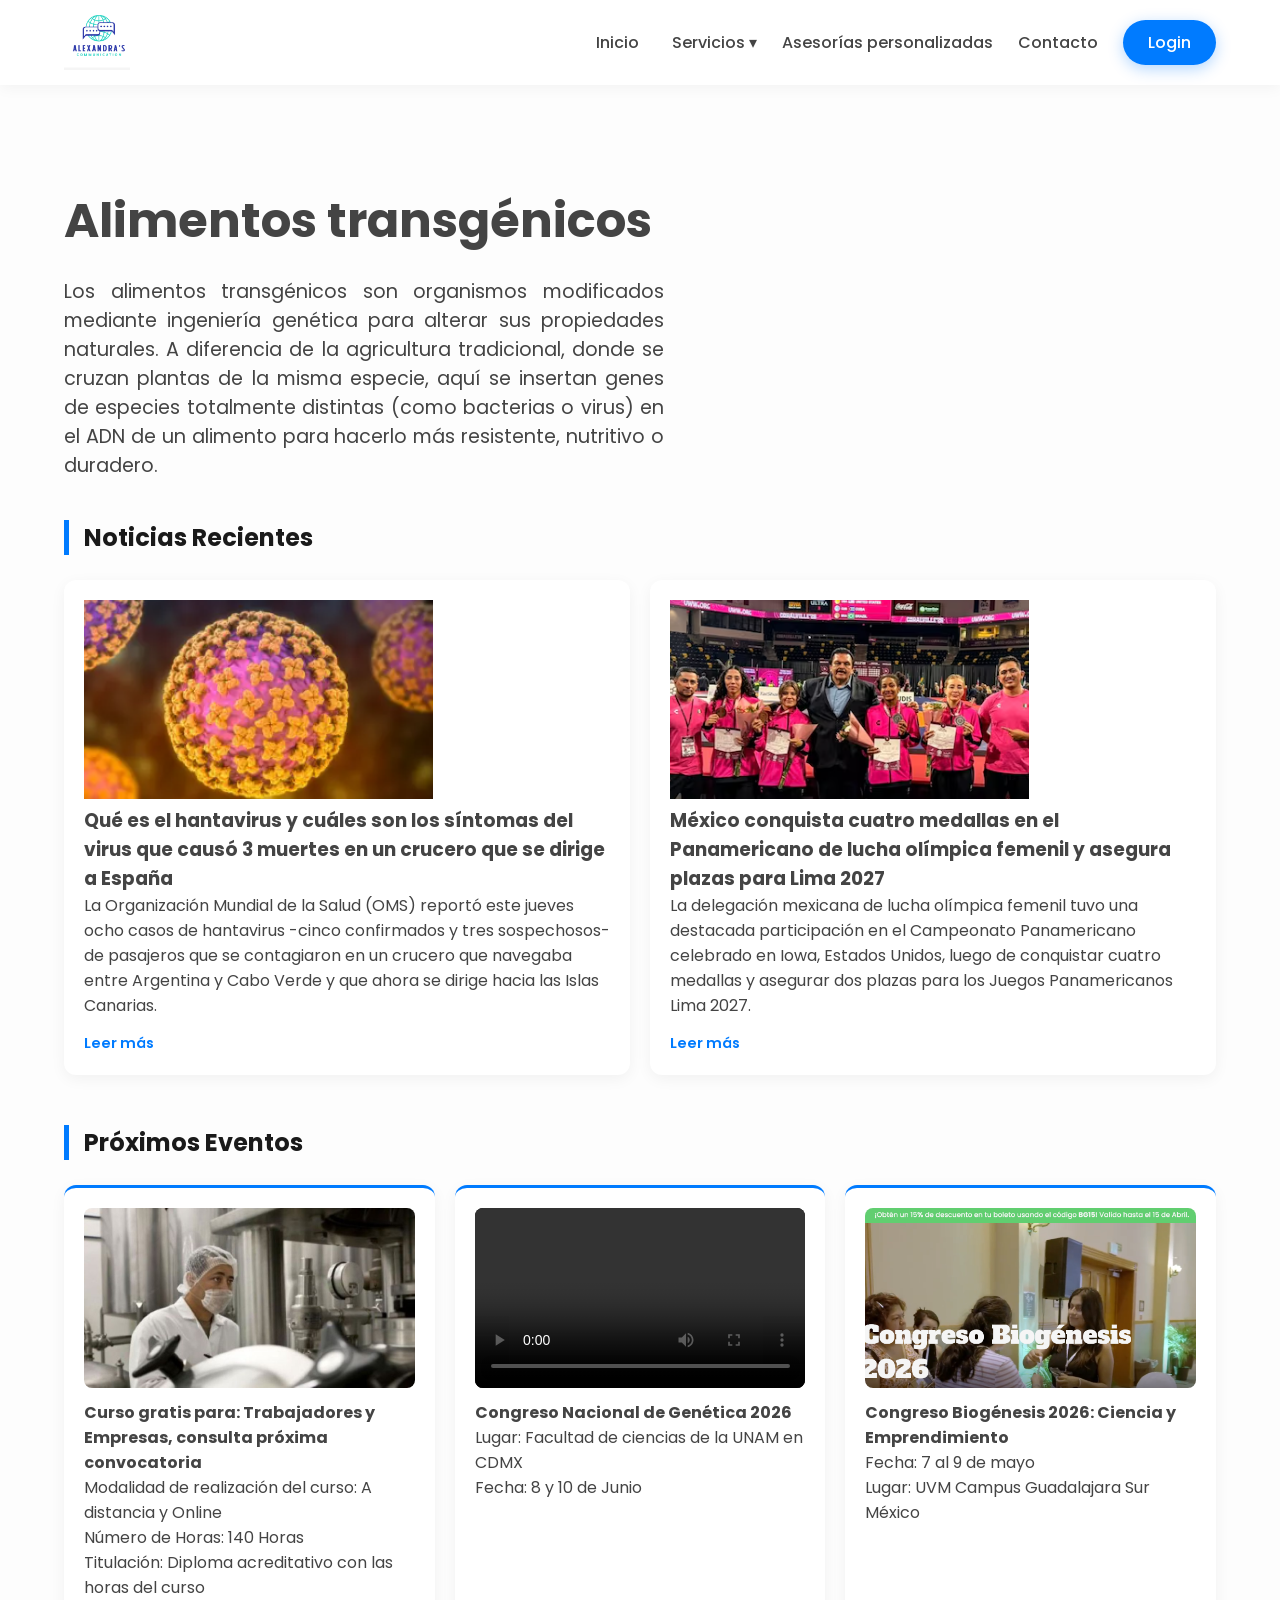
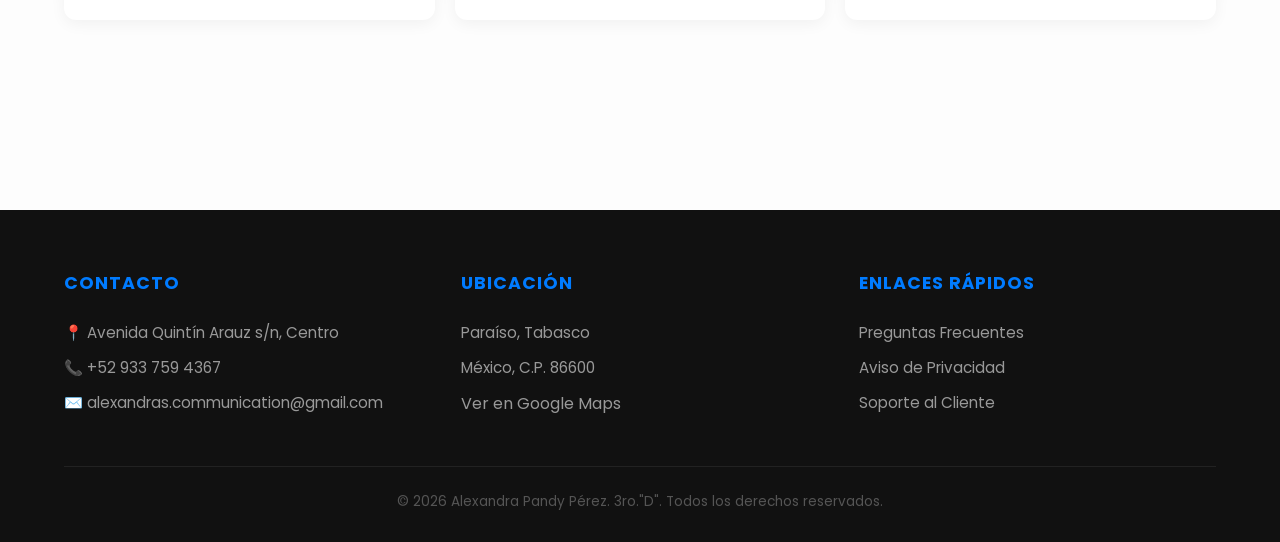
==== index.html @ fa480945 "Add files via upload" ====
<!DOCTYPE html>
<html lang="es">
<head>
    <link rel="stylesheet" href="estilos.css">
    <meta charset="UTF-8">
    <meta name="viewport" content="width=device-width, initial-scale=1.0">
    <title>Alimentos transgénicos</title>
        <!-- Google Fonts -->
    <link href="https://fonts.googleapis.com/css2?family=Poppins:wght@300;400;600&display=swap" rel="stylesheet">
    <link rel="stylesheet" href="estilos_maquetacion.css">
    <link rel='stylesheet' href='https://cdn-uicons.flaticon.com/4.0.0/uicons-bold-straight/css/uicons-bold-straight.css'>
    <link rel='stylesheet' href='https://cdn-uicons.flaticon.com/4.0.0/uicons-solid-rounded/css/uicons-solid-rounded.css'>
</head>
<body>

    <header>
        <div class="container">
            <div class="logo">
                <!-- COLOCA TU LOGO AQUÍ -->
                <a href="index.html">
                    <img src="img/logo.png"  alt="Coloca tu logo aquí">
                </a>
            </div>

            <nav>
                <ul class="nav-menu">
                    <li><a href="index.html"><i class="fi fi-bs-login-lock"></i>Inicio</a></li>
                    
                    <li class="dropdown">
                        <a href="#"><i class="fi fi-sr-customer-care"></i>Servicios ▾</a>
                        <ul class="dropdown-content">
                            <li><a href="talleres.html">Talleres de cocina</a></li>
                            <li><a href="planificacion.html">Planificación de menús</a></li>
                            <li><a href="despensa.html">Auditoría de despensa</a></li>
                        </ul>
                    </li>
                   

                    <li><a href="asesorias.html">Asesorías personalizadas</a></li>
                    <li><a href="contacto.html">Contacto</a></li>
                    <li><a href="login.html" class="btn-login">Login</a></li>
                </ul>
            </nav>
        </div>
    </header>

    <main class="container" style="padding: 100px 0;">
        <h1 style="font-size: 3rem; margin-bottom: 20px;">Alimentos transgénicos</h1>
        <p style="font-size: 1.2rem; max-width: 600px; text-align: justify">Los alimentos transgénicos son organismos modificados mediante ingeniería genética para alterar sus propiedades naturales. A diferencia de la agricultura tradicional, donde se cruzan plantas de la misma especie, aquí se insertan genes de especies totalmente distintas (como bacterias o virus) en el ADN de un alimento para hacerlo más resistente, nutritivo o duradero.</p>
        <!-- SECCIÓN DE NOTICIAS Y EVENTOS -->
        <section class="seccion-info">
            
            <!-- FILA DE 2 CUADROS (Noticias Destacadas) -->
            <h2 class="titulo-seccion">Noticias Recientes</h2>
            <div class="contenedor-dos">
                <div class="cuadro cuadro-grande">
                    <div class="contenedor de imagen"><img src="img/hantavirus.png"></div>
                    <h3>Qué es el hantavirus y cuáles son los síntomas del virus que causó 3 muertes en un crucero que se dirige a España</h3>
                    <p>La Organización Mundial de la Salud (OMS) reportó este jueves ocho casos de hantavirus -cinco confirmados y tres sospechosos- de pasajeros que se contagiaron en un crucero que navegaba entre Argentina y Cabo Verde y que ahora se dirige hacia las Islas Canarias.</p>
                    <a href="https://www.bbc.com/mundo/articles/cg7prkzd0nvo" class="leer-mas">Leer más</a>
                </div>
                <div class="cuadro cuadro-grande">
                    <div class="contenedor de imagen"><img src="img/medallas.png"></div>
                    <h3>México conquista cuatro medallas en el Panamericano de lucha olímpica femenil y asegura plazas para Lima 2027</h3>
                    <p>La delegación mexicana de lucha olímpica femenil tuvo una destacada participación en el Campeonato Panamericano celebrado en Iowa, Estados Unidos, luego de conquistar cuatro medallas y asegurar dos plazas para los Juegos Panamericanos Lima 2027.</p>
                    
                    <a href="https://www.infobae.com/mexico/deportes/2026/05/09/mexico-conquista-cuatro-medallas-en-el-panamericano-de-lucha-olimpica-femenil-y-asegura-plazas-para-lima-2027/" class="leer-mas">Leer más</a>
                </div>
            </div>

            <!-- FILA DE 3 CUADROS (Eventos o Info Rápida) -->
            <h2 class="titulo-seccion">Próximos Eventos</h2>
            <div class="contenedor-tres">
    <!-- Cuadro con Imagen -->
    <div class="cuadro cuadro-pequeno">
        <div style="height: 180; background-image: url('img/biocurso.jpg'); background-size: cover; background-position: center;" class="media-container">
            
        </div>
        <h4>Curso gratis para: Trabajadores y Empresas, consulta próxima convocatoria</h4>
        <p>Modalidad de realización del curso: A distancia y Online</p>
        <p>Número de Horas: 140 Horas</p>
        <p>Titulación: Diploma acreditativo con las horas del curso </p>
    </div>

    <!-- Cuadro con Video -->
    <div class="cuadro cuadro-pequeno"> 
        <div class="media-container" style="height: 180px; background: #000;">
            <video controls playsinline style="width: 100%; height: 100%; object-fit: cover;"> 
                <source src="congreso.mp4" type="video/mp4">
                Tu navegador no soporta videos.
            </video>
        </div>
        <h4>Congreso Nacional de Genética 2026</h4>
        <p>Lugar: Facultad de ciencias de la UNAM en CDMX</p>
        <p>Fecha: 8 y 10 de Junio</p>
    </div>

    <!-- Cuadro con Info Rápida (Solo texto si quieres) -->
    <div class="cuadro cuadro-pequeno">
        <div style="height: 180; background-image: url('img/congreso.png'); background-size: cover; background-position: center;" class="media-container">
        </div>
        <h4>Congreso Biogénesis 2026: Ciencia y Emprendimiento</h4>
        <p>Fecha: 7 al 9 de mayo</p>
        <p>Lugar: UVM Campus Guadalajara Sur México</p>
    </div>
</div>
</section>

        
    </main>

    <footer>
        <div class="container">
            <div class="footer-grid">
                <div class="footer-col">
                    <h4>Contacto</h4>
                    <p>📍 Avenida Quintín Arauz s/n, Centro</p>
                    <p>📞 +52 933 759 4367</p>
                    <p>✉️ alexandras.communication@gmail.com</p>
                </div>
                <div class="footer-col">
                    <h4>Ubicación</h4>
                    <p>Paraíso, Tabasco</p>
                    <p>México, C.P. 86600</p>
                    <a href="https://www.google.com/maps/place/Quintin+Arauz,+86608+Para%C3%ADso,+Tabasco/@18.3882395,-93.2229094,16z/data=!3m1!4b1!4m6!3m5!1s0x85ee8cd8046d44b1:0xa1465b4824450389!8m2!3d18.3894222!4d-93.2162634!16s%2Fg%2F1thmfrpp?authuser=0&entry=ttu&g_ep=EgoyMDI2MDUwNi4wIKXMDSoASAFQAw%3D%3D">Ver en Google Maps</a>
                </div>
                <div class="footer-col">
                    <h4>Enlaces Rápidos</h4>
                    <ul>
                        <li><a href="preguntas.html">Preguntas Frecuentes</a></li>
                        <li><a href="privacidad.html">Aviso de Privacidad</a></li>
                        <li><a href="soporte.html">Soporte al Cliente</a></li>
                    </ul>
                </div>
            </div>
            <div class="footer-bottom">
                &copy; 2026 Alexandra Pandy Pérez. 3ro."D". Todos los derechos reservados.
            </div>
        </div>
    </footer>

</body>
</html>
---- estilos.css ----
/* --- 1. VARIABLES --- */
:root {
    --color-primario: #007bff; /* Color principal (azul) */
    --color-oscuro: #1a1a1a; /* Color oscuro para textos fuertes */
    --color-texto: #444; /* Color general del texto */
    --blanco: #ffffff; /* Color blanco */
    --sombra: 0 10px 30px rgba(0,0,0,0.1); /* Sombra suave */
    --transicion: all 0.4s cubic-bezier(0.165, 0.84, 0.44, 1); /* Animación suave */
}

/* Reset básico para quitar márgenes por defecto */
* {
    margin: 0;
    padding: 0;
    box-sizing: border-box; /* Evita que el padding rompa tamaños */
}

/* Configuración general del body */
body {
    font-family: 'Poppins', sans-serif; /* Fuente */
    background-color: #fdfdfd; /* Fondo claro */
    color: var(--color-texto); /* Color del texto */
    display: flex;
    flex-direction: column;
    min-height: 100vh; /* Para que el footer quede abajo */
}

/* Contenedor centrado */
.container {
    width: 90%;
    max-width: 1200px; /* Ancho máximo */
    margin: 0 auto; /* Centrar */
}

/* --- 2. HEADER Y LOGO --- */
header {
    background: var(--blanco); /* Fondo blanco */
    padding: 15px 0;
    box-shadow: 0 2px 15px rgba(0,0,0,0.05); /* Sombra ligera */
    position: sticky; /* Se queda fijo arriba */
    top: 0;
    z-index: 1000; /* Siempre encima */
}

/* Alinea logo y menú */
header .container {
    display: flex;
    justify-content: space-between;
    align-items: center;
}

/* CONFIGURACIÓN DEL LOGO */
.logo img {
    height: 55px; /* Tamaño del logo */
    width: auto;
    display: block;
}

/* --- 3. NAVEGACIÓN Y MENÚ --- */
.nav-menu {
    display: flex; /* Menú en fila */
    list-style: none; /* Quita viñetas */
    align-items: center;
}

/* Separación entre opciones */
.nav-menu > li {
    margin-left: 25px;
    position: relative; /* Necesario para submenú */
}

/* Estilo de enlaces */
.nav-menu a {
    text-decoration: none;
    color: var(--color-oscuro);
    font-weight: 500;
    padding: 10px 0;
    transition: var(--transicion);
    display: block;

    /* Permite alinear iconos con texto */
    display: inline-flex; 
    align-items: center; 
    gap: 8px; 
    text-decoration: none; 
    color: inherit;
}

/* Línea animada debajo del menú */
.nav-menu > li > a::after {
    content: '';
    position: absolute;
    width: 0; /* Empieza invisible */
    height: 2px;
    bottom: 0;
    left: 0;
    background-color: var(--color-primario);
    transition: var(--transicion);
}

/* Cuando pasas el mouse aparece la línea */
.nav-menu > li:hover > a::after {
    width: 100%;
}

/* Cambio de color al pasar el mouse */
.nav-menu a:hover {
    color: var(--color-primario);
}

/* --- 4. SUBMENÚ DESPLEGABLE --- */
.dropdown-content {
    position: absolute;
    top: 120%; /* Debajo del menú */
    left: -20px;
    background: var(--blanco);
    min-width: 220px;
    padding: 15px 0;
    list-style: none;
    border-radius: 12px; /* Bordes redondeados */
    box-shadow: var(--sombra);

    /* Oculto por defecto */
    opacity: 0;
    visibility: hidden;
    transform: translateY(20px); /* Baja un poco */
    transition: var(--transicion);
}

/* Mostrar el submenú al pasar el mouse */
.dropdown:hover .dropdown-content {
    opacity: 1;
    visibility: visible;
    transform: translateY(0);
}

/* Estilo de opciones del submenú */
.dropdown-content li a {
    padding: 12px 25px;
    font-size: 0.9rem;
    color: var(--color-texto);
    font-weight: 400;
}

/* Hover en submenú */
.dropdown-content li a:hover {
    background-color: #f8faff;
    color: var(--color-primario);
    padding-left: 30px; /* Se mueve a la derecha */
}

/* Botón Login resaltado */
.btn-login {
    background-color: var(--color-primario);
    color: var(--blanco) !important;
    padding: 10px 25px !important;
    border-radius: 50px; /* Forma redonda */
    box-shadow: 0 4px 15px rgba(0, 123, 255, 0.3);
}

/* Efecto hover del botón */
.btn-login:hover {
    transform: translateY(-2px); /* Se levanta */
    box-shadow: 0 6px 20px rgba(0, 123, 255, 0.4);
}

/* --- 5. RESPONSIVE --- */
@media (max-width: 850px) {

    /* Header en columna */
    header .container {
        flex-direction: column;
        gap: 20px;
    }

    /* Menú se adapta */
    .nav-menu {
        flex-wrap: wrap;
        justify-content: center;
    }

    .nav-menu li {
        margin: 5px 15px;
    }

    /* Submenú en móvil */
    .dropdown-content {
        position: static; /* Ya no flotante */
        box-shadow: none;
        opacity: 1;
        visibility: visible;
        transform: none;
        display: none; /* Oculto */
        background: #f1f1f1;
    }

    /* Mostrar al hacer hover */
    .dropdown:hover .dropdown-content {
        display: block;
    }
}

/* --- 6. FOOTER 3 COLUMNAS --- */
footer {
    background: #111;
    color: #fff;
    padding: 60px 0 30px;
    margin-top: auto; /* Empuja el footer abajo */
}

/* Grid para dividir en columnas */
.footer-grid {
    display: grid;
    grid-template-columns: repeat(auto-fit, minmax(250px, 1fr)); /* Responsive */
    gap: 40px;
    margin-bottom: 40px;
}

/* Títulos del footer */
.footer-col h4 {
    color: var(--color-primario);
    margin-bottom: 25px;
    font-size: 1.1rem;
    text-transform: uppercase;
    letter-spacing: 1px;
}

/* Texto del footer */
.footer-col p, .footer-col li {
    color: #999;
    font-size: 0.95rem;
    margin-bottom: 12px;
}

/* Quita viñetas */
.footer-col ul { 
    list-style: none; 
}

/* Enlaces del footer */
.footer-col a {
    color: #999;
    text-decoration: none;
    transition: var(--transicion);
}

/* Hover enlaces */
.footer-col a:hover {
    color: var(--blanco);
}

/* Parte inferior del footer */
.footer-bottom {
    text-align: center;
    border-top: 1px solid #222;
    padding-top: 25px;
    color: #555;
    font-size: 0.85rem;
}
 /* ESTILOS CSS PARA ESTA SECCIÓN (Agrégalos a tu bloque <style>) */

    .seccion-info {
        padding: 40px 0;
    }

    .titulo-seccion {
        margin-bottom: 25px;
        color: var(--color-oscuro);
        border-left: 5px solid var(--color-primario);
        padding-left: 15px;
    }

    /* Contenedores Flexbox */
    .contenedor-dos, .contenedor-tres {
        display: flex;
        gap: 20px;
        flex-wrap: wrap; /* Para que sea responsivo */
        margin-bottom: 50px;
    }

    /* Estilo base de los cuadros */
    .cuadro {
        background: var(--blanco);
        border-radius: 12px;
        padding: 20px;
        box-shadow: 0 4px 15px rgba(0,0,0,0.05);
        transition: transform 0.3s ease;
    }

    .cuadro:hover {
        transform: translateY(-5px);
    }

    /* Tamaños específicos */
    .cuadro-grande {
        flex: 1 1 calc(50% - 20px); /* 2 cuadros por fila */
        min-width: 300px;
    }

    .cuadro-pequeno {
        flex: 1 1 calc(33.33% - 20px); /* 3 cuadros por fila */
        min-width: 250px;
        border-top: 3px solid var(--color-primario);
        align-items: center;
    }
.imagen-placeholder {
    width: 100%;
    height: auto;       /* Ya no obligamos a que mida 200px */
    overflow: hidden;
    border-radius: 8px;
    margin-bottom: 15px;
}

.imagen-placeholder img {
    width: 100%;        /* Ocupa todo el ancho disponible */
    height: auto;       /* Mantiene su proporción natural */
    display: block;
}
  
    /* Elementos internos 
    .imagen-placeholder {
        background: #eee;
        height: 150px;
        display: flex;
        align-items: center;
        justify-content: center;
        border-radius: 8px;
        margin-bottom: 15px;
        color: #888;
    }*/

    .leer-mas {
        display: inline-block;
        margin-top: 15px;
        color: var(--color-primario);
        text-decoration: none;
        font-weight: 600;
        font-size: 0.9rem;
    }
    /* Contenedor universal para fotos y videos */
.media-container {
    width: 100%;
    height: 180px;         /* Altura fija para que los 3 cuadros estén parejos */
    background-color: #1a1a1a; /* Fondo oscuro para resaltar el contenido */
    display: flex;
    align-items: center;
    justify-content: center;
    border-radius: 8px;
    margin-bottom: 12px;
    overflow: hidden;
}

/* Ajuste para que se vea TODO (Imagen) */
.media-container img {
    max-width: 100%;
    max-height: 100%;
    object-fit: contain;   /* ESTA ES LA CLAVE: No corta nada */
}

/* Ajuste para que se vea TODO (Video) */
.media-container video {
    width: 100%;
    height: 100%;
    object-fit: contain;   /* ESTA ES LA CLAVE: Muestra el video completo */
    outline: none;
}
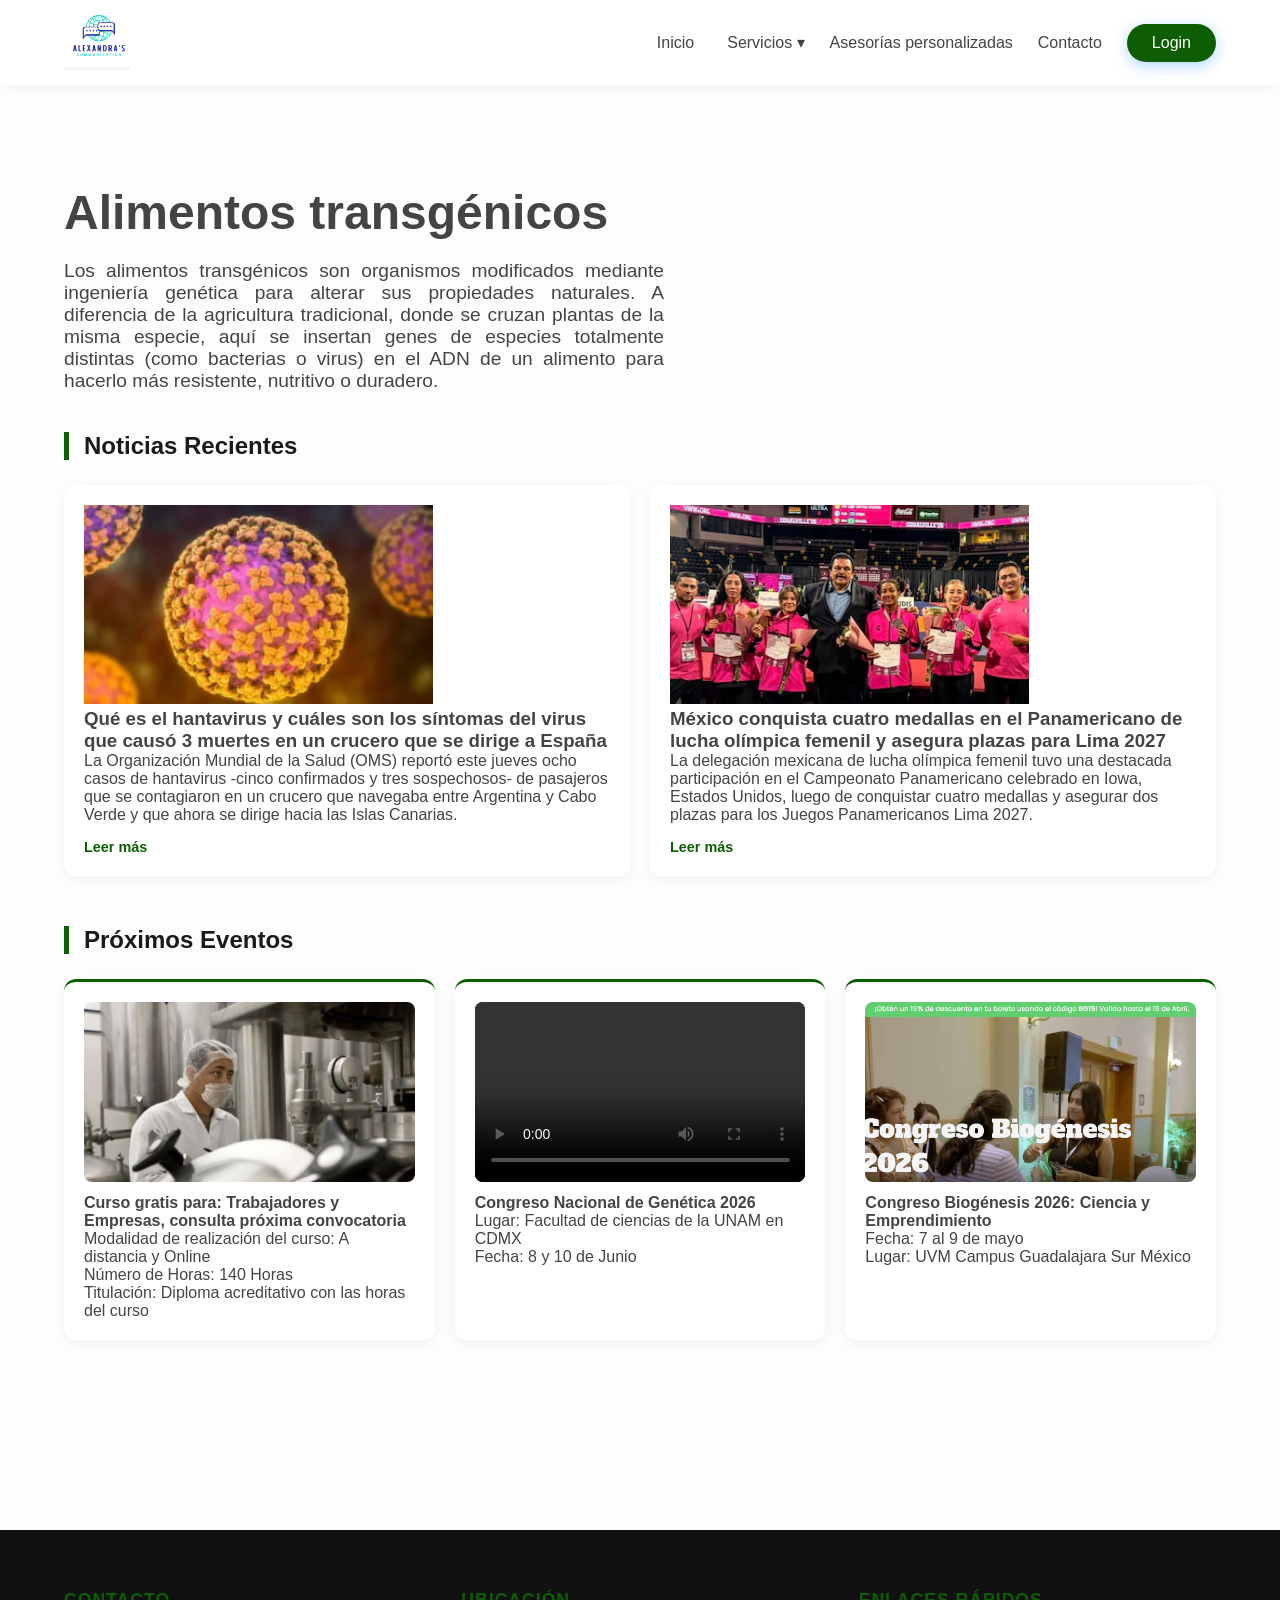
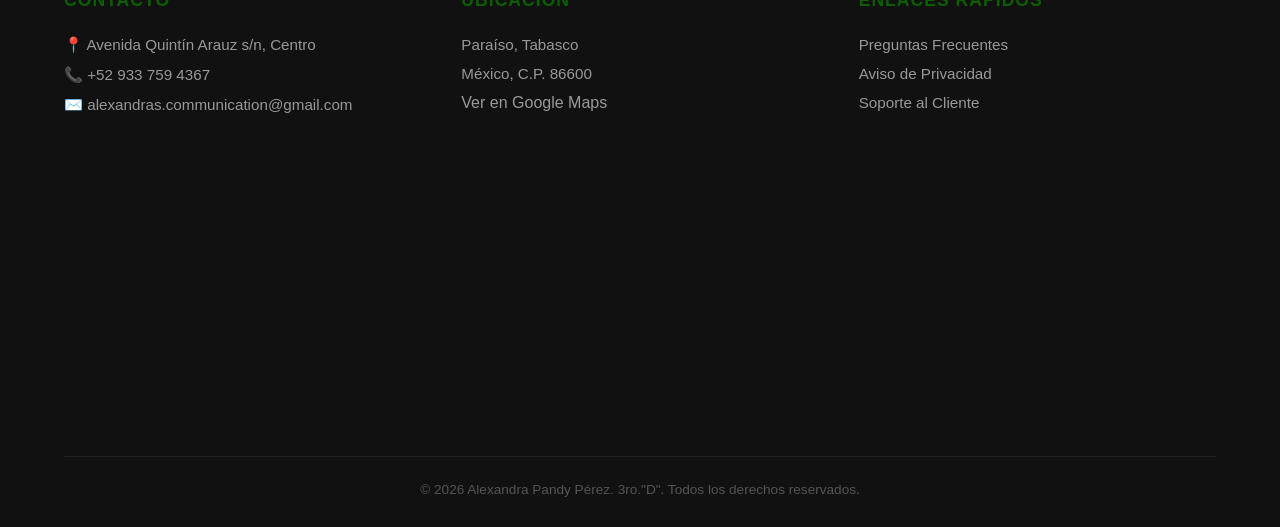
==== commit e7f41040: "Add files via upload" ====
--- a/index.html
+++ b/index.html
@@ -16,7 +16,7 @@
     <header>
         <div class="container">
             <div class="logo">
-                <!-- COLOCA TU LOGO AQUÍ -->
+                
                 <a href="index.html">
                     <img src="img/logo.png"  alt="Coloca tu logo aquí">
                 </a>
@@ -68,7 +68,7 @@
                 </div>
             </div>
 
-            <!-- FILA DE 3 CUADROS (Eventos o Info Rápida) -->
+            <!-- FILA DE 3 CUADROS -->
             <h2 class="titulo-seccion">Próximos Eventos</h2>
             <div class="contenedor-tres">
     <!-- Cuadro con Imagen -->
@@ -95,7 +95,7 @@
         <p>Fecha: 8 y 10 de Junio</p>
     </div>
 
-    <!-- Cuadro con Info Rápida (Solo texto si quieres) -->
+
     <div class="cuadro cuadro-pequeno">
         <div style="height: 180; background-image: url('img/congreso.png'); background-size: cover; background-position: center;" class="media-container">
         </div>
@@ -123,6 +123,7 @@
                     <p>Paraíso, Tabasco</p>
                     <p>México, C.P. 86600</p>
                     <a href="https://www.google.com/maps/place/Quintin+Arauz,+86608+Para%C3%ADso,+Tabasco/@18.3882395,-93.2229094,16z/data=!3m1!4b1!4m6!3m5!1s0x85ee8cd8046d44b1:0xa1465b4824450389!8m2!3d18.3894222!4d-93.2162634!16s%2Fg%2F1thmfrpp?authuser=0&entry=ttu&g_ep=EgoyMDI2MDUwNi4wIKXMDSoASAFQAw%3D%3D">Ver en Google Maps</a>
+                <iframe src="https://www.google.com/maps/embed?pb=!1m18!1m12!1m3!1d7572.203074441786!2d-93.21775955!3d18.3882294!2m3!1f0!2f0!3f0!3m2!1i1024!2i768!4f13.1!3m3!1m2!1s0x85ee8cd8046d44b1%3A0xa1465b4824450389!2sQuintin%20Arauz%2C%2086608%20Para%C3%ADso%2C%20Tabasco!5e0!3m2!1sen!2smx!4v1780104830603!5m2!1sen!2smx" width="400" height="300" style="border:0;" allowfullscreen="" loading="lazy" referrerpolicy="no-referrer-when-downgrade"></iframe>
                 </div>
                 <div class="footer-col">
                     <h4>Enlaces Rápidos</h4>
--- a/estilos.css
+++ b/estilos.css
@@ -1,6 +1,6 @@
 /* --- 1. VARIABLES --- */
 :root {
-    --color-primario: #007bff; /* Color principal (azul) */
+    --color-primario:  #0d5e02; /* Color principal (verde) */
     --color-oscuro: #1a1a1a; /* Color oscuro para textos fuertes */
     --color-texto: #444; /* Color general del texto */
     --blanco: #ffffff; /* Color blanco */
@@ -17,7 +17,7 @@
 
 /* Configuración general del body */
 body {
-    font-family: 'Poppins', sans-serif; /* Fuente */
+    font-family: 'Open Sans', sans-serif; /* Fuente */
     background-color: #fdfdfd; /* Fondo claro */
     color: var(--color-texto); /* Color del texto */
     display: flex;
@@ -363,4 +363,4 @@
     height: 100%;
     object-fit: contain;   /* ESTA ES LA CLAVE: Muestra el video completo */
     outline: none;
-}+}
